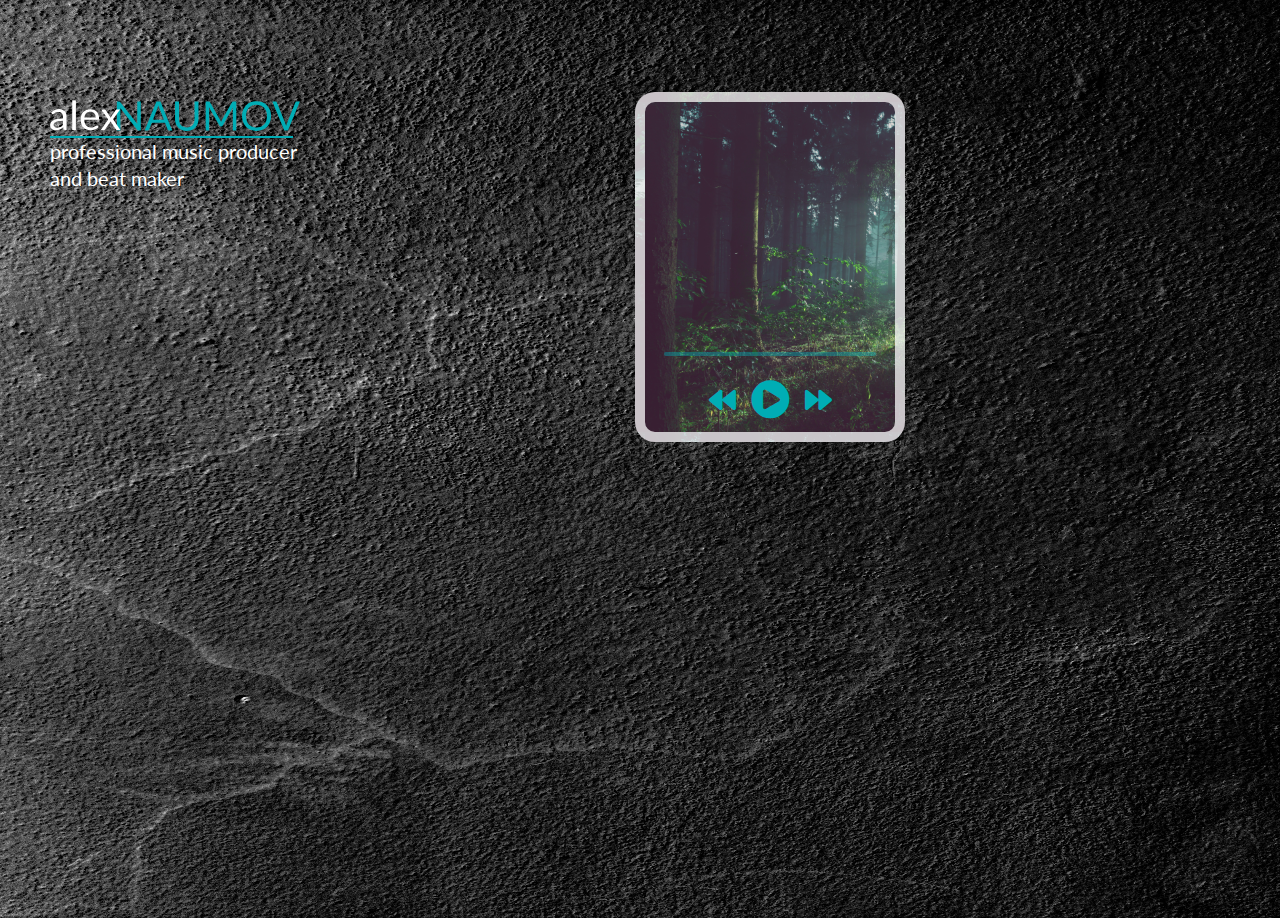
==== index.html @ a8696985 "player js" ====
<!DOCTYPE html>
<html lang="en">
  <head>
    <meta charset="UTF-8" />
    <meta http-equiv="X-UA-Compatible" content="IE=edge" />
    <meta name="viewport" content="width=device-width, initial-scale=1.0" />
    <title>Alex Naumov</title>
    <link rel="stylesheet" href="./main.css" />
    <link rel="preconnect" href="https://fonts.googleapis.com" />
    <link rel="preconnect" href="https://fonts.gstatic.com" crossorigin />
    <link
      href="https://fonts.googleapis.com/css2?family=Lato:wght@400;900&display=swap"
      rel="stylesheet"
    />
    <script defer src="index.js"></script>
  </head>
  <body>
    <!-- <section id="initial-page">
      <div class="initial-page__logo">
        <span class="initial-page__logo-name logo-name">alex</span>
        <span class="initial-page__logo-name logo-surname">Naumov</span>
      </div>
    </section> -->
    <!-- HOME PAGE -->
    <!-- <section id="home-page">
      <nav>
        <ul class="nav__container">
          <li class="nav__container-logo">
            <img
              class="nav__container-logo-img"
              src="./img/alex-logo.svg"
              width="120"
              alt=""
            />
          </li>
          <li class="nav__container-item"><a href="#">Home</a></li>
          <li class="nav__container-item"><a href="#">Work</a></li>
          <li class="nav__container-item"><a href="#">Pricing</a></li>
          <li class="nav__container-item"><a href="#">Contacts</a></li>
          <li class="nav__container-toggle">
            <a href="#"><i class="fas fa-bars"></i></a>
          </li>
        </ul>
      </nav>
      <div class="home-page__main-container">
        <div class="home-page__main-container-img">
        </div>
        <div class="home-page__main-container-text">
          <h2 class="home-page__main-container-text-h">Official site</h2>
          <img src="./img/alex-logo.svg" width="550" alt="" />
          <p class="home-page__main-container-text-p">
            “Music expresses feeling and thought, without language; it was below
            and before speech, and it is above and beyond all words.” – Robert
            G. Ingersoll
          </p>
        </div>
      </div>
    </section> -->
    <!-- WORK PAGE -->
    <section id="work">
      <div class="logo-text">
        <img
          class="logo-text__img"
          src="./img/alex-logo.svg"
          width="250"
          alt=""
          alt=""
        />
        <hr class="logo-text__hr" width="19%" />
        <p class="logo-text__description">
          professional music producer<br />and beat maker
        </p>
      </div>
      <div class="work-page__main">
        <div class="work-page__main-img"></div>
        <div class="work-page__main-music">
          <!-- PLAYER -->
          <div class="player">
            <div class="player__main">
              <audio
                src="./tracks/na_zare.mp3"
                class="player__main-audio"
              ></audio>
              <div class="player__main-flex">
                <div class="player__main-progress">
                  <div class="player__main-progress-line"></div>
                </div>
              </div>
              <div class="player__main-controls">
                <div class="player__main-controls-prev">
                  <i class="fas fa-backward"></i>
                </div>
                <div class="player__main-controls-playpause">
                  <i class="fas fa-play-circle"></i>
                  <i class="fas fa-pause notactive"></i>
                </div>
                <div class="player__main-controls-next">
                  <i class="fas fa-forward"></i>
                </div>
              </div>
            </div>
          </div>
        </div>
      </div>
    </section>
    <!-- PRICING PAGE -->

    <!-- CONTACTS PAGE -->

    <!-- <section id="work">
      <div class="main-container">
        <div class="nav-wrapper">
        <div class="nav-bar">
          <div class="work">work</div>
          <div class="price">price</div>
          <div class="contacts">contacts</div>
         </div>
       
        </div> 
         <div class="logo">
          <div class="logo-text">
         <span class='name'>Alex</span> <span class='surname'>Naumov</span> 
         <div class="line"></div>
         <div class="text-underline">professional music producer <br>and beEtmeaker </div>
        </div>
        <div class="circle"></div>
      </div>
      <img class='sasha' src="./img/sasha.png" alt="">

      <div class="player">
        <audio class="audio" src="./tracks/na_zare.mp3"></audio>
        <button class='btn-play'>play</button>
      </div>
      </div>
    </section> -->
  </body>
</html>
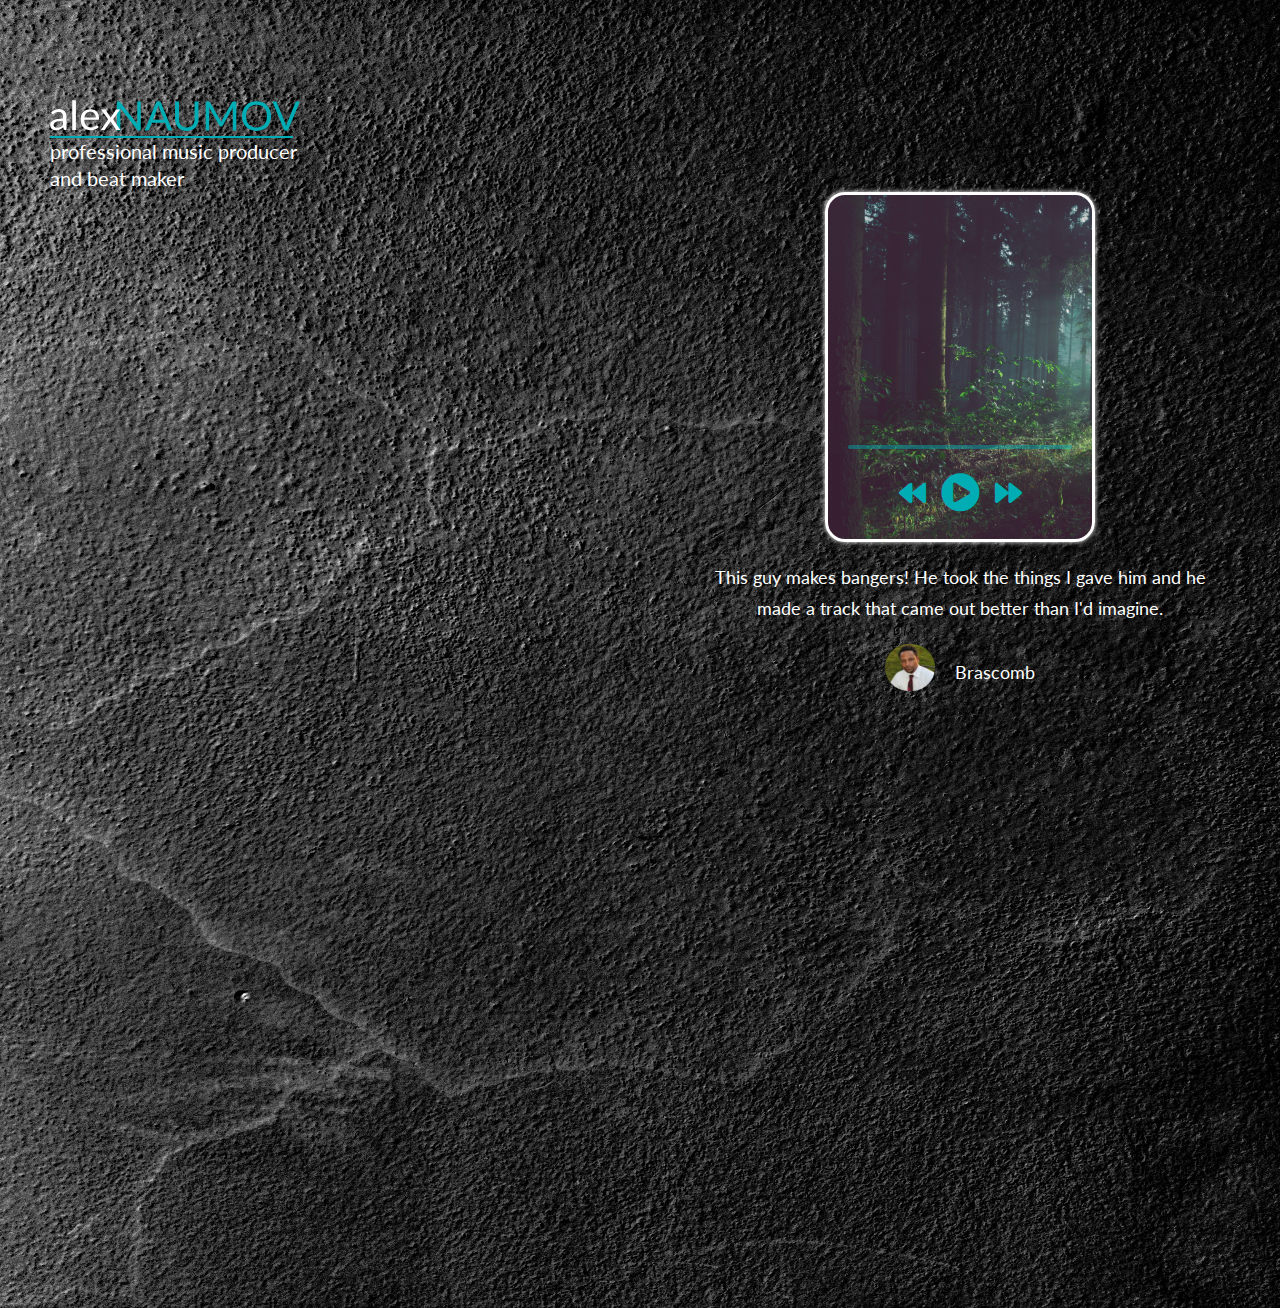
==== commit b1f335ec: "feedback player" ====
--- a/index.html
+++ b/index.html
@@ -43,8 +43,7 @@
         </ul>
       </nav>
       <div class="home-page__main-container">
-        <div class="home-page__main-container-img">
-        </div>
+        <div class="home-page__main-container-img"></div>
         <div class="home-page__main-container-text">
           <h2 class="home-page__main-container-text-h">Official site</h2>
           <img src="./img/alex-logo.svg" width="550" alt="" />
@@ -100,6 +99,23 @@
               </div>
             </div>
           </div>
+          <div class="feedback">
+            <p class="feedback__text">
+              This guy makes bangers! He took the things I gave him and he made
+              a track that came out better than I'd imagine.
+            </p>
+            <div class="feedback__nameimg">
+              <div class="feedback__nameimg-img">
+                <img
+                  class="feedback__nameimg-img-src"
+                  src="./img/circle-cropped-1.png"
+                  width="50"
+                  alt=""
+                />
+              </div>
+              <p class="feedback__nameimg-name">Brascomb</p>
+            </div>
+          </div>
         </div>
       </div>
     </section>
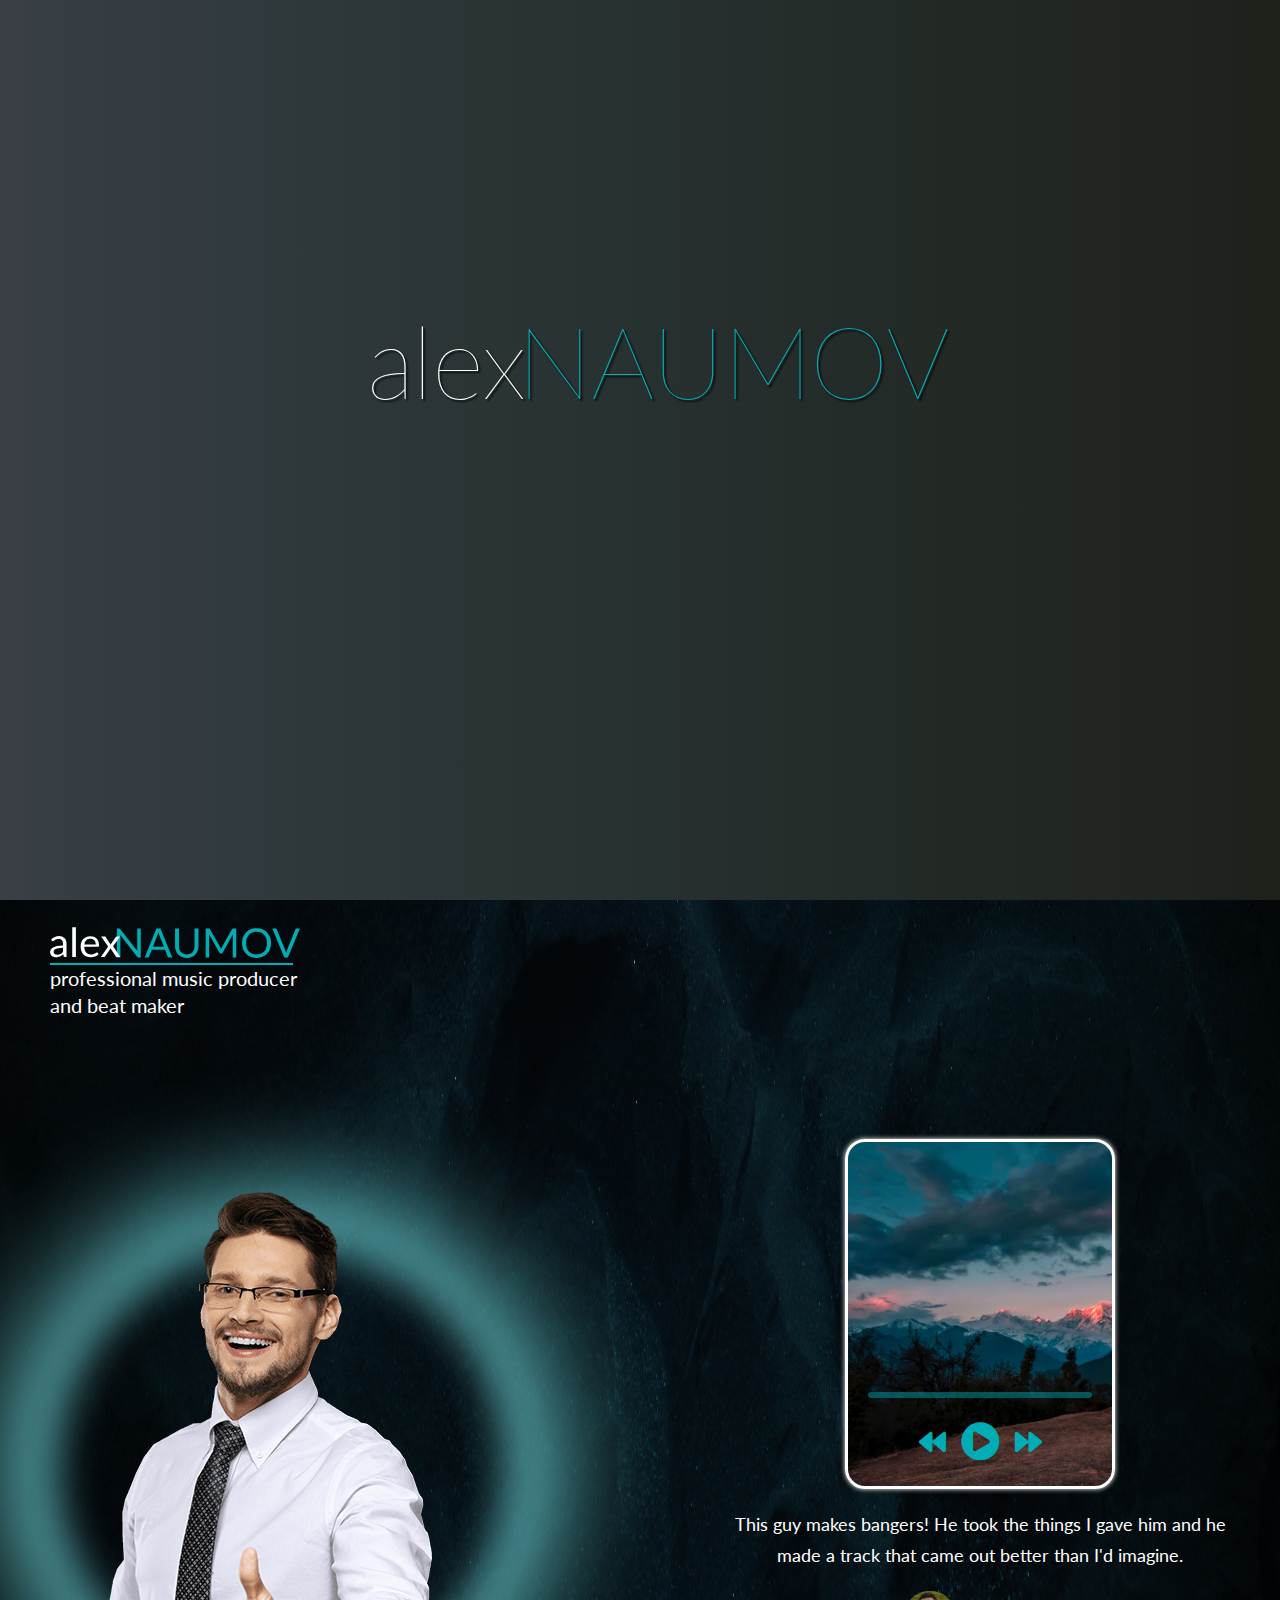
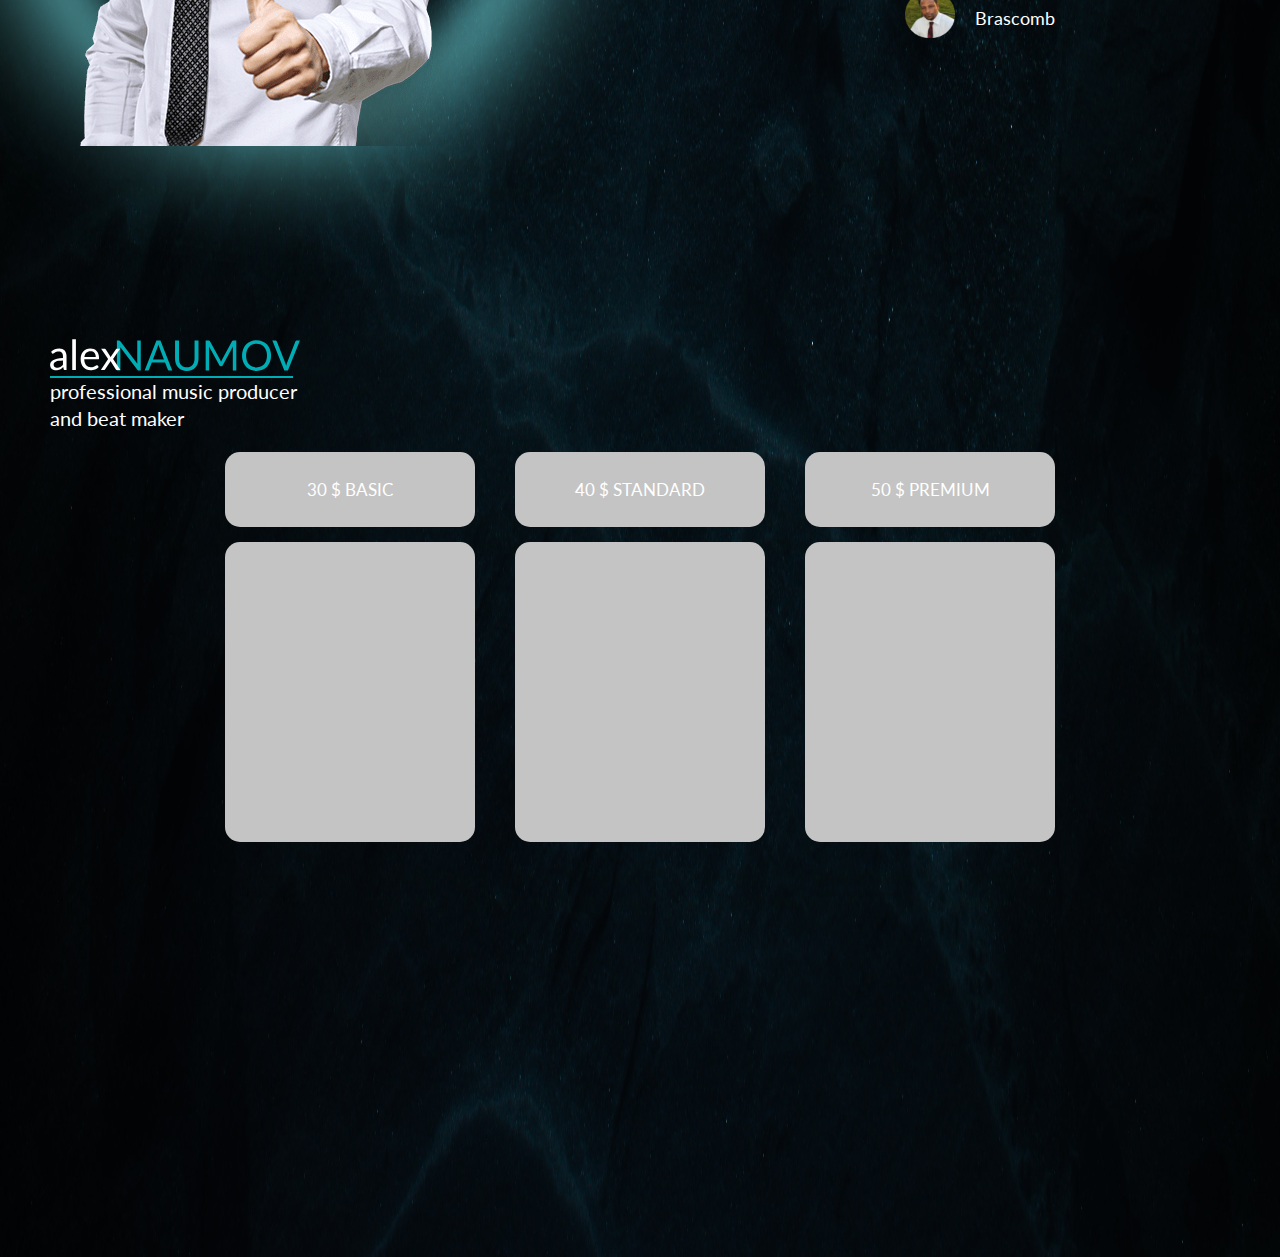
==== commit 9d833d97: "audio visualizer" ====
--- a/index.html
+++ b/index.html
@@ -15,14 +15,14 @@
     <script defer src="index.js"></script>
   </head>
   <body>
-    <!-- <section id="initial-page">
+    <section id="initial-page">
       <div class="initial-page__logo">
         <span class="initial-page__logo-name logo-name">alex</span>
         <span class="initial-page__logo-name logo-surname">Naumov</span>
       </div>
-    </section> -->
+    </section>
     <!-- HOME PAGE -->
-    <!-- <section id="home-page">
+    <section id="home-page">
       <nav>
         <ul class="nav__container">
           <li class="nav__container-logo">
@@ -54,7 +54,7 @@
           </p>
         </div>
       </div>
-    </section> -->
+    </section>
     <!-- WORK PAGE -->
     <section id="work">
       <div class="logo-text">
@@ -71,7 +71,14 @@
         </p>
       </div>
       <div class="work-page__main">
-        <div class="work-page__main-img"></div>
+        <div class="work-page__main-animation">
+          <img
+            class="work-page__main-animation-img"
+            src="./img/sasha.png"
+            alt=""
+          />
+          <div class="work-page__main-animation-block"></div>
+        </div>
         <div class="work-page__main-music">
           <!-- PLAYER -->
           <div class="player">
@@ -120,6 +127,35 @@
       </div>
     </section>
     <!-- PRICING PAGE -->
+    <section id="price">
+      <div class="logo-text">
+        <img
+          class="logo-text__img"
+          src="./img/alex-logo.svg"
+          width="250"
+          alt=""
+          alt=""
+        />
+        <hr class="logo-text__hr" width="19%" />
+        <p class="logo-text__description">
+          professional music producer<br />and beat maker
+        </p>
+      </div>
+      <div class="price__container">
+        <div class="price__container-item">
+          <div class="price__container-item-head">30 $ BASIC</div>
+          <div class="price__container-item-main"></div>
+        </div>
+        <div class="price__container-item">
+          <div class="price__container-item-head">40 $ STANDARD</div>
+          <div class="price__container-item-main"></div>
+        </div>
+        <div class="price__container-item">
+          <div class="price__container-item-head">50 $ PREMIUM</div>
+          <div class="price__container-item-main"></div>
+        </div>
+      </div>
+    </section>
 
     <!-- CONTACTS PAGE -->
 
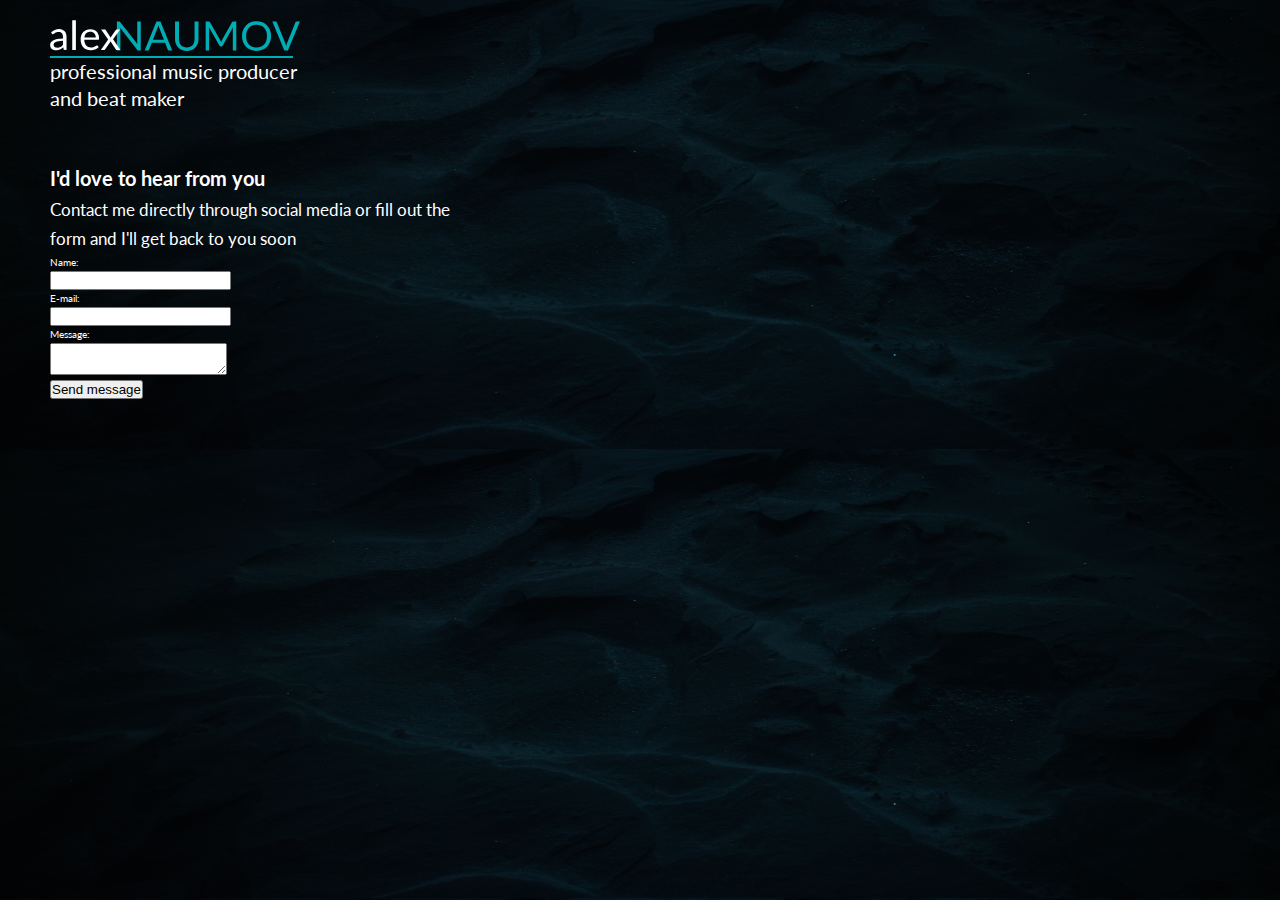
==== commit 5255572f: "contact form" ====
--- a/index.html
+++ b/index.html
@@ -15,14 +15,14 @@
     <script defer src="index.js"></script>
   </head>
   <body>
-    <section id="initial-page">
+    <!-- <section id="initial-page">
       <div class="initial-page__logo">
         <span class="initial-page__logo-name logo-name">alex</span>
         <span class="initial-page__logo-name logo-surname">Naumov</span>
       </div>
-    </section>
+    </section> -->
     <!-- HOME PAGE -->
-    <section id="home-page">
+    <!-- <section id="home-page">
       <nav>
         <ul class="nav__container">
           <li class="nav__container-logo">
@@ -54,9 +54,9 @@
           </p>
         </div>
       </div>
-    </section>
+    </section> -->
     <!-- WORK PAGE -->
-    <section id="work">
+    <!-- <section id="work">
       <div class="logo-text">
         <img
           class="logo-text__img"
@@ -79,9 +79,9 @@
           />
           <div class="work-page__main-animation-block"></div>
         </div>
-        <div class="work-page__main-music">
-          <!-- PLAYER -->
-          <div class="player">
+        <div class="work-page__main-music"> -->
+    <!-- PLAYER -->
+    <!-- <div class="player">
             <div class="player__main">
               <audio
                 src="./tracks/na_zare.mp3"
@@ -125,9 +125,9 @@
           </div>
         </div>
       </div>
-    </section>
+    </section> -->
     <!-- PRICING PAGE -->
-    <section id="price">
+    <!-- <section id="price">
       <div class="logo-text">
         <img
           class="logo-text__img"
@@ -155,10 +155,45 @@
           <div class="price__container-item-main"></div>
         </div>
       </div>
-    </section>
+    </section> -->
 
     <!-- CONTACTS PAGE -->
-
+    <section id="contacts">
+      <div class="logo-text">
+        <img
+          class="logo-text__img"
+          src="./img/alex-logo.svg"
+          width="250"
+          alt=""
+          alt=""
+        />
+        <hr class="logo-text__hr" width="19%" />
+        <p class="logo-text__description">
+          professional music producer<br />and beat maker
+        </p>
+      </div>
+      <div class="contact-page">
+        <div class="contact-page__client">
+          <div class="contact-page__client-text">
+            <h3>I'd love to hear from you</h3>
+            <p>
+              Contact me directly through social media or fill out the form and
+              I'll get back to you soon
+            </p>
+          </div>
+          <form>
+            <label for="name">Name:</label><br />
+            <input type="text" id="name" /><br />
+            <label for="mail">E-mail:</label><br />
+            <input type="email" id="mail" /><br />
+            <label for="msg">Message:</label><br />
+            <textarea name="" id="msg"></textarea><br />
+            <input type="submit" value="Send message" />
+          </form>
+        </div>
+        <div class="contact-page__img"></div>
+      </div>
+    </section>
     <!-- <section id="work">
       <div class="main-container">
         <div class="nav-wrapper">
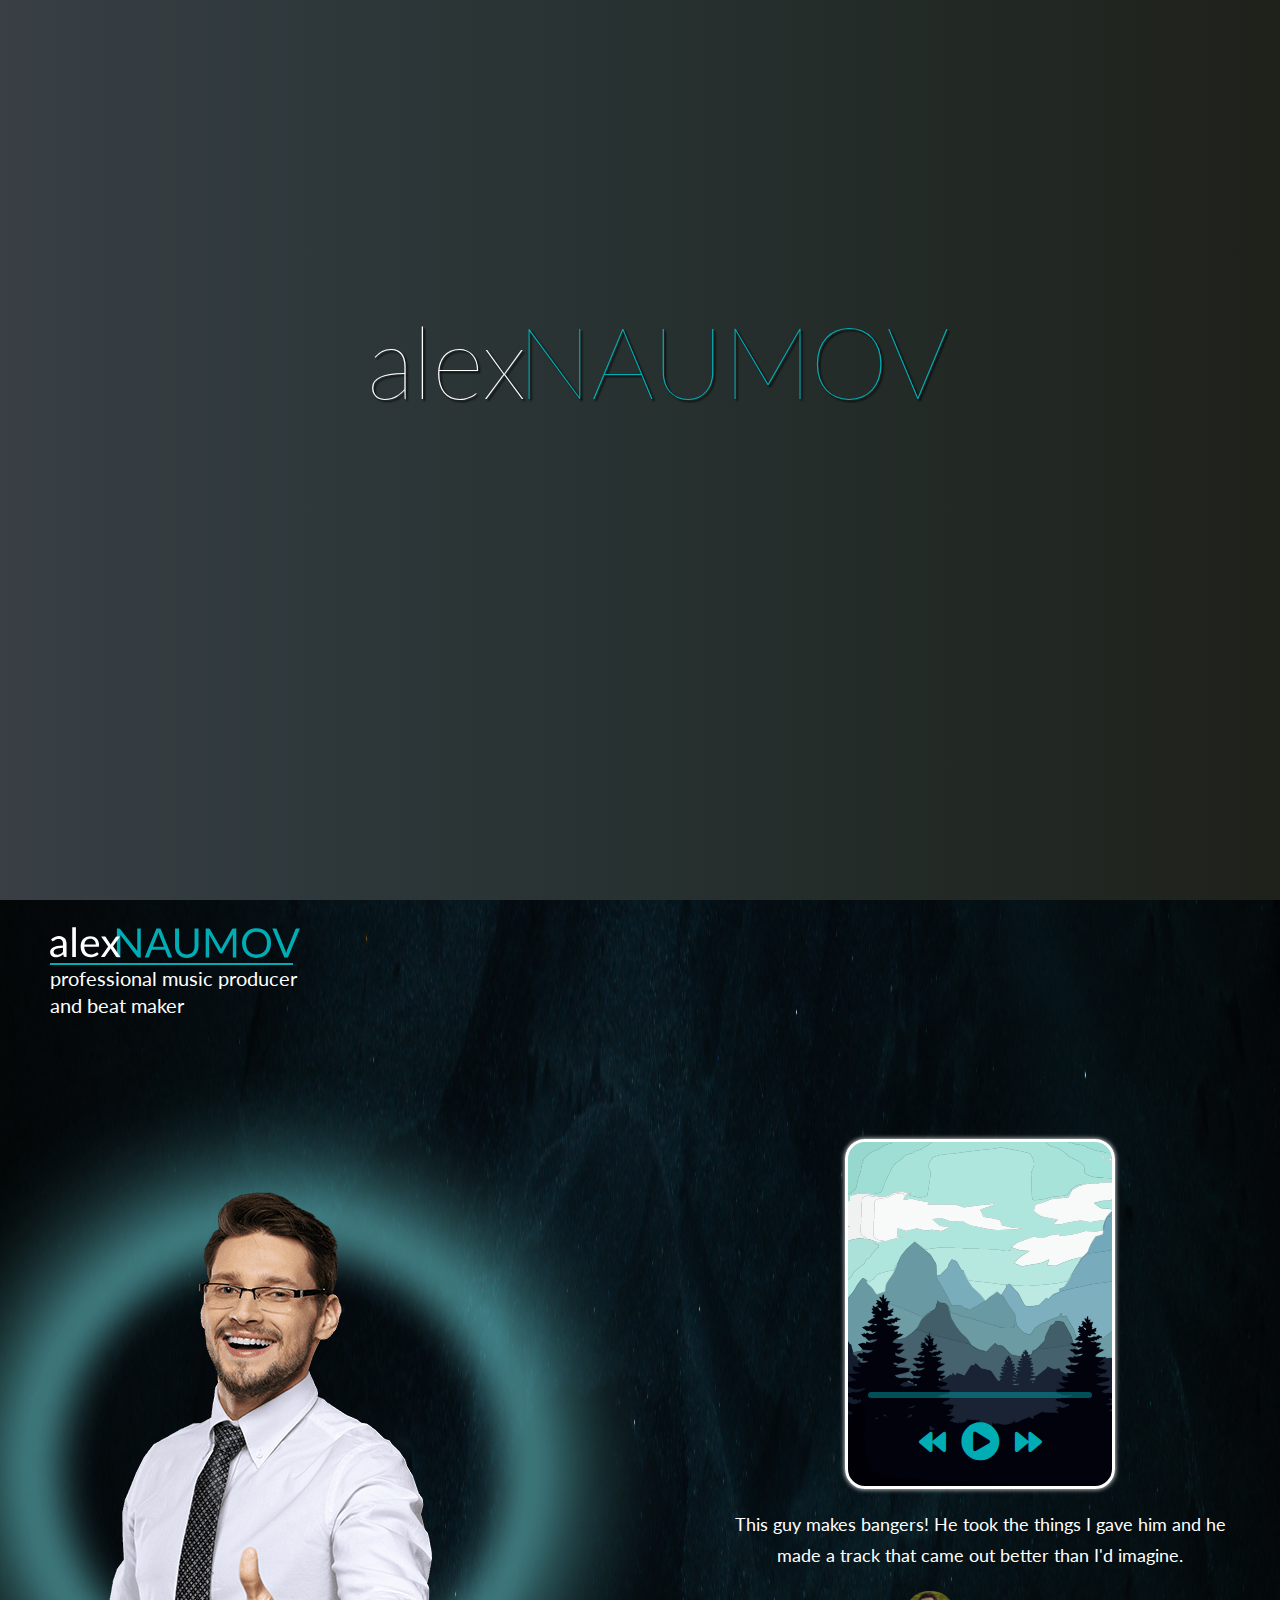
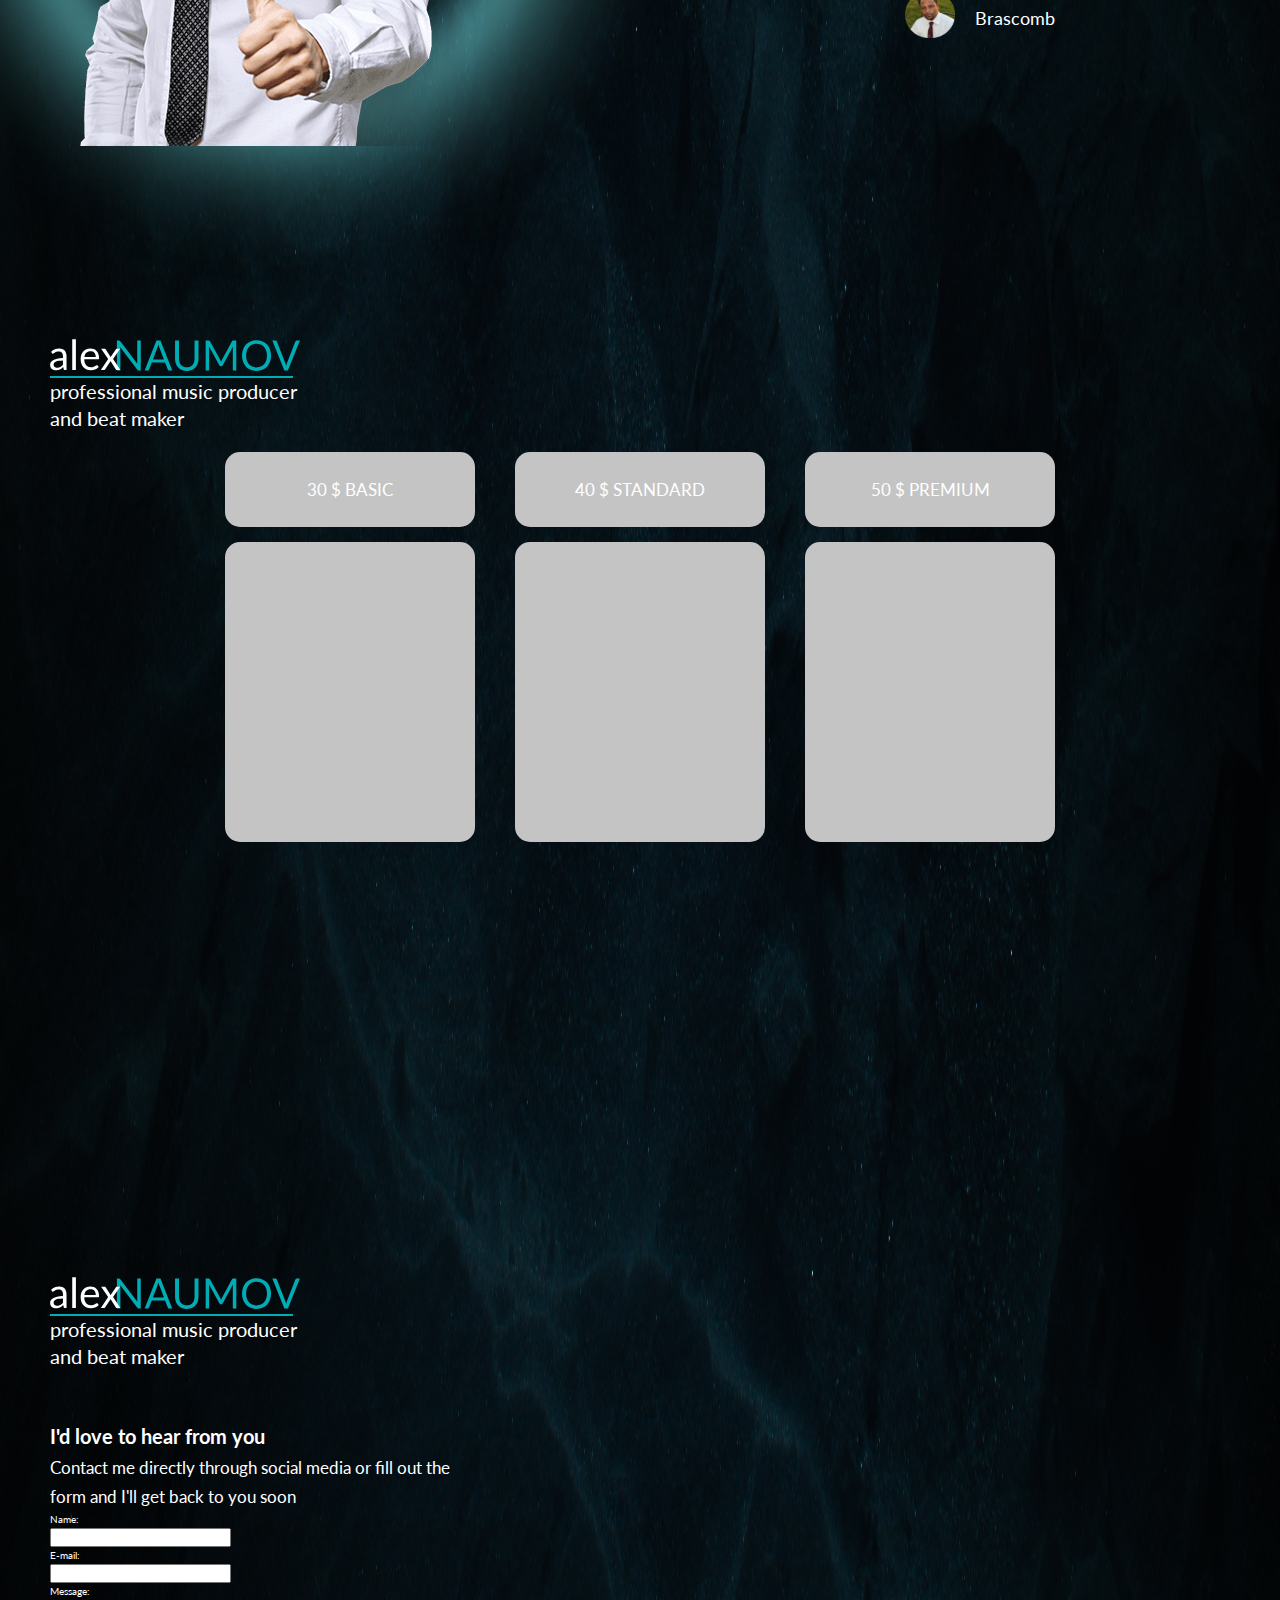
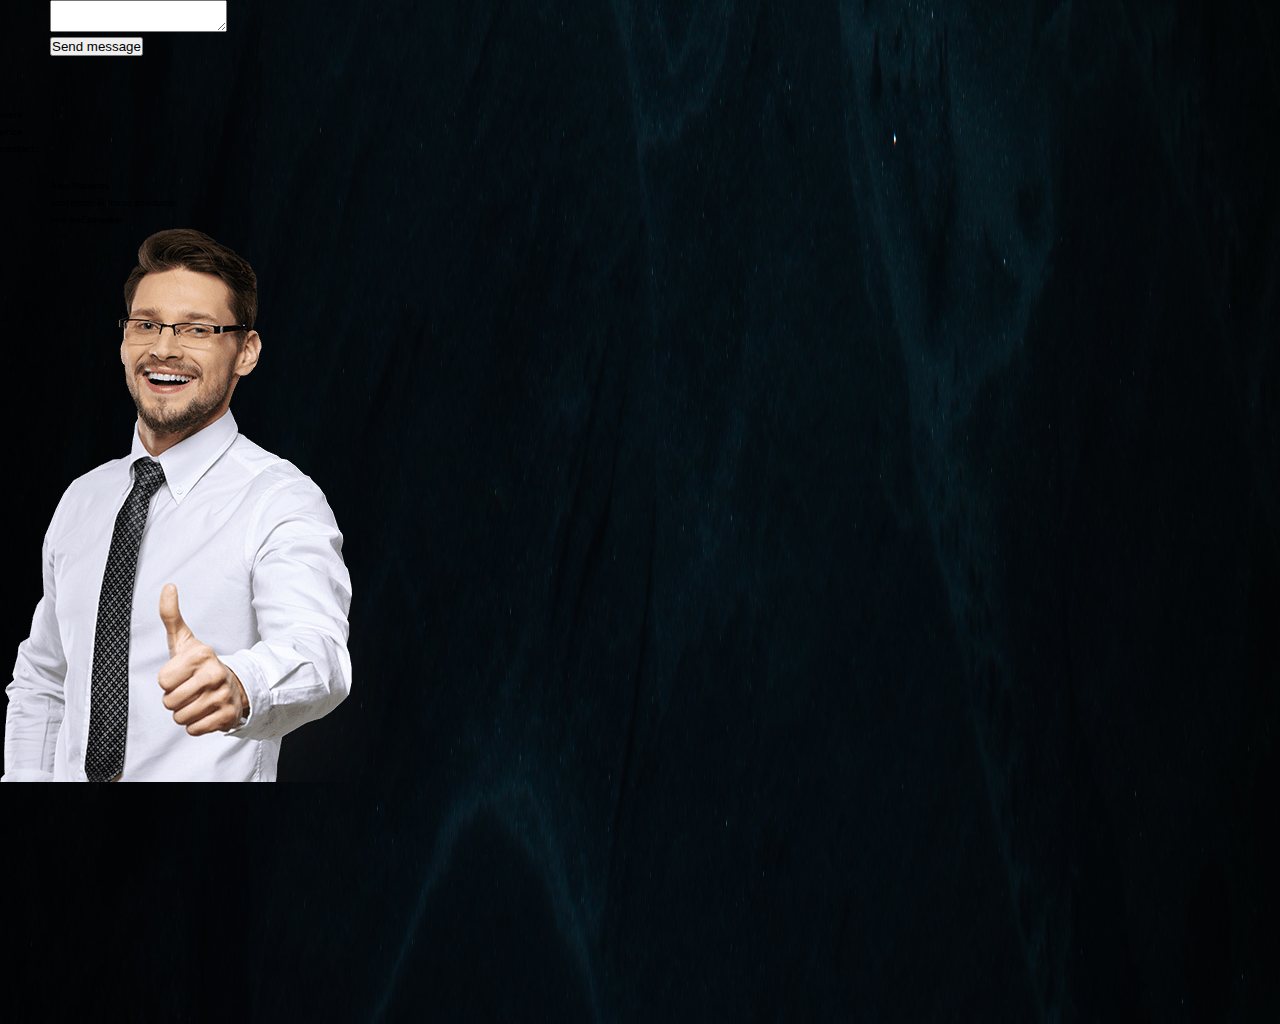
==== commit 6d4c7684: "everything in one html" ====
--- a/index.html
+++ b/index.html
@@ -15,14 +15,14 @@
     <script defer src="index.js"></script>
   </head>
   <body>
-    <!-- <section id="initial-page">
+    <section id="initial-page">
       <div class="initial-page__logo">
         <span class="initial-page__logo-name logo-name">alex</span>
         <span class="initial-page__logo-name logo-surname">Naumov</span>
       </div>
-    </section> -->
+    </section>
     <!-- HOME PAGE -->
-    <!-- <section id="home-page">
+    <section id="home-page">
       <nav>
         <ul class="nav__container">
           <li class="nav__container-logo">
@@ -54,9 +54,9 @@
           </p>
         </div>
       </div>
-    </section> -->
+    </section>
     <!-- WORK PAGE -->
-    <!-- <section id="work">
+    <section id="work">
       <div class="logo-text">
         <img
           class="logo-text__img"
@@ -79,9 +79,9 @@
           />
           <div class="work-page__main-animation-block"></div>
         </div>
-        <div class="work-page__main-music"> -->
-    <!-- PLAYER -->
-    <!-- <div class="player">
+        <div class="work-page__main-music">
+          <!-- PLAYER -->
+          <div class="player">
             <div class="player__main">
               <audio
                 src="./tracks/na_zare.mp3"
@@ -125,9 +125,9 @@
           </div>
         </div>
       </div>
-    </section> -->
+    </section>
     <!-- PRICING PAGE -->
-    <!-- <section id="price">
+    <section id="price">
       <div class="logo-text">
         <img
           class="logo-text__img"
@@ -155,7 +155,7 @@
           <div class="price__container-item-main"></div>
         </div>
       </div>
-    </section> -->
+    </section>
 
     <!-- CONTACTS PAGE -->
     <section id="contacts">
@@ -181,44 +181,49 @@
               I'll get back to you soon
             </p>
           </div>
-          <form>
+          <form
+            method="POST"
+            action="send"
+            enctype="application/x-www-form-urlencoded"
+          >
             <label for="name">Name:</label><br />
-            <input type="text" id="name" /><br />
+            <input type="text" id="name" name="name" required /><br />
             <label for="mail">E-mail:</label><br />
-            <input type="email" id="mail" /><br />
+            <input type="email" id="mail" name="email" required /><br />
             <label for="msg">Message:</label><br />
-            <textarea name="" id="msg"></textarea><br />
-            <input type="submit" value="Send message" />
+            <textarea name="msg" id="msg" required></textarea><br />
+            <button type="submit" value="submit">Send message</button>
           </form>
         </div>
         <div class="contact-page__img"></div>
       </div>
     </section>
-    <!-- <section id="work">
+    <section id="work">
       <div class="main-container">
         <div class="nav-wrapper">
-        <div class="nav-bar">
-          <div class="work">work</div>
-          <div class="price">price</div>
-          <div class="contacts">contacts</div>
-         </div>
-       
-        </div> 
-         <div class="logo">
+          <div class="nav-bar">
+            <div class="work">work</div>
+            <div class="price">price</div>
+            <div class="contacts">contacts</div>
+          </div>
+        </div>
+        <div class="logo">
           <div class="logo-text">
-         <span class='name'>Alex</span> <span class='surname'>Naumov</span> 
-         <div class="line"></div>
-         <div class="text-underline">professional music producer <br>and beEtmeaker </div>
-        </div>
-        <div class="circle"></div>
-      </div>
-      <img class='sasha' src="./img/sasha.png" alt="">
+            <span class="name">Alex</span> <span class="surname">Naumov</span>
+            <div class="line"></div>
+            <div class="text-underline">
+              professional music producer <br />and beEtmeaker
+            </div>
+          </div>
+          <div class="circle"></div>
+        </div>
+        <img class="sasha" src="./img/sasha.png" alt="" />
 
-      <div class="player">
-        <audio class="audio" src="./tracks/na_zare.mp3"></audio>
-        <button class='btn-play'>play</button>
-      </div>
-      </div>
-    </section> -->
+        <!-- <div class="player">
+          <audio class="audio" src="./tracks/na_zare.mp3"></audio>
+          <button class="btn-play">play</button>
+        </div> -->
+      </div>
+    </section>
   </body>
 </html>
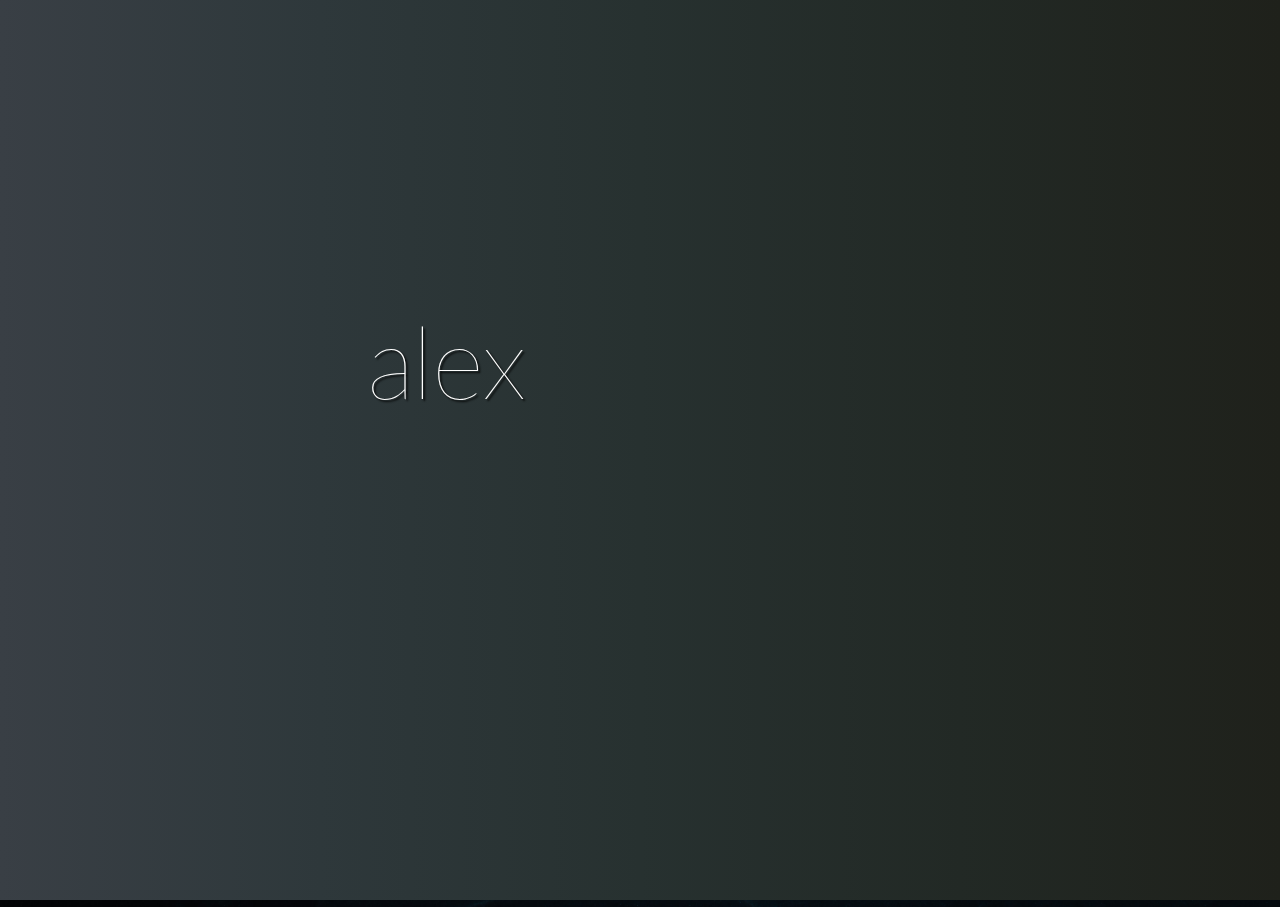
==== commit f26962be: "components created" ====
--- a/index.html
+++ b/index.html
@@ -5,7 +5,7 @@
     <meta http-equiv="X-UA-Compatible" content="IE=edge" />
     <meta name="viewport" content="width=device-width, initial-scale=1.0" />
     <title>Alex Naumov</title>
-    <link rel="stylesheet" href="./main.css" />
+    <link rel="stylesheet" href="./main.css" type="text/css" />
     <link rel="preconnect" href="https://fonts.googleapis.com" />
     <link rel="preconnect" href="https://fonts.gstatic.com" crossorigin />
     <link
@@ -33,10 +33,12 @@
               alt=""
             />
           </li>
-          <li class="nav__container-item"><a href="#">Home</a></li>
-          <li class="nav__container-item"><a href="#">Work</a></li>
-          <li class="nav__container-item"><a href="#">Pricing</a></li>
-          <li class="nav__container-item"><a href="#">Contacts</a></li>
+          <li class="nav__container-item">
+            <a style="color: #00adb5" href="/home">Home</a>
+          </li>
+          <li class="nav__container-item"><a href="/work">Work</a></li>
+          <li class="nav__container-item"><a href="/pricing">Pricing</a></li>
+          <li class="nav__container-item"><a href="/contacts">Contacts</a></li>
           <li class="nav__container-toggle">
             <a href="#"><i class="fas fa-bars"></i></a>
           </li>
@@ -55,175 +57,5 @@
         </div>
       </div>
     </section>
-    <!-- WORK PAGE -->
-    <section id="work">
-      <div class="logo-text">
-        <img
-          class="logo-text__img"
-          src="./img/alex-logo.svg"
-          width="250"
-          alt=""
-          alt=""
-        />
-        <hr class="logo-text__hr" width="19%" />
-        <p class="logo-text__description">
-          professional music producer<br />and beat maker
-        </p>
-      </div>
-      <div class="work-page__main">
-        <div class="work-page__main-animation">
-          <img
-            class="work-page__main-animation-img"
-            src="./img/sasha.png"
-            alt=""
-          />
-          <div class="work-page__main-animation-block"></div>
-        </div>
-        <div class="work-page__main-music">
-          <!-- PLAYER -->
-          <div class="player">
-            <div class="player__main">
-              <audio
-                src="./tracks/na_zare.mp3"
-                class="player__main-audio"
-              ></audio>
-              <div class="player__main-flex">
-                <div class="player__main-progress">
-                  <div class="player__main-progress-line"></div>
-                </div>
-              </div>
-              <div class="player__main-controls">
-                <div class="player__main-controls-prev">
-                  <i class="fas fa-backward"></i>
-                </div>
-                <div class="player__main-controls-playpause">
-                  <i class="fas fa-play-circle"></i>
-                  <i class="fas fa-pause notactive"></i>
-                </div>
-                <div class="player__main-controls-next">
-                  <i class="fas fa-forward"></i>
-                </div>
-              </div>
-            </div>
-          </div>
-          <div class="feedback">
-            <p class="feedback__text">
-              This guy makes bangers! He took the things I gave him and he made
-              a track that came out better than I'd imagine.
-            </p>
-            <div class="feedback__nameimg">
-              <div class="feedback__nameimg-img">
-                <img
-                  class="feedback__nameimg-img-src"
-                  src="./img/circle-cropped-1.png"
-                  width="50"
-                  alt=""
-                />
-              </div>
-              <p class="feedback__nameimg-name">Brascomb</p>
-            </div>
-          </div>
-        </div>
-      </div>
-    </section>
-    <!-- PRICING PAGE -->
-    <section id="price">
-      <div class="logo-text">
-        <img
-          class="logo-text__img"
-          src="./img/alex-logo.svg"
-          width="250"
-          alt=""
-          alt=""
-        />
-        <hr class="logo-text__hr" width="19%" />
-        <p class="logo-text__description">
-          professional music producer<br />and beat maker
-        </p>
-      </div>
-      <div class="price__container">
-        <div class="price__container-item">
-          <div class="price__container-item-head">30 $ BASIC</div>
-          <div class="price__container-item-main"></div>
-        </div>
-        <div class="price__container-item">
-          <div class="price__container-item-head">40 $ STANDARD</div>
-          <div class="price__container-item-main"></div>
-        </div>
-        <div class="price__container-item">
-          <div class="price__container-item-head">50 $ PREMIUM</div>
-          <div class="price__container-item-main"></div>
-        </div>
-      </div>
-    </section>
-
-    <!-- CONTACTS PAGE -->
-    <section id="contacts">
-      <div class="logo-text">
-        <img
-          class="logo-text__img"
-          src="./img/alex-logo.svg"
-          width="250"
-          alt=""
-          alt=""
-        />
-        <hr class="logo-text__hr" width="19%" />
-        <p class="logo-text__description">
-          professional music producer<br />and beat maker
-        </p>
-      </div>
-      <div class="contact-page">
-        <div class="contact-page__client">
-          <div class="contact-page__client-text">
-            <h3>I'd love to hear from you</h3>
-            <p>
-              Contact me directly through social media or fill out the form and
-              I'll get back to you soon
-            </p>
-          </div>
-          <form
-            method="POST"
-            action="send"
-            enctype="application/x-www-form-urlencoded"
-          >
-            <label for="name">Name:</label><br />
-            <input type="text" id="name" name="name" required /><br />
-            <label for="mail">E-mail:</label><br />
-            <input type="email" id="mail" name="email" required /><br />
-            <label for="msg">Message:</label><br />
-            <textarea name="msg" id="msg" required></textarea><br />
-            <button type="submit" value="submit">Send message</button>
-          </form>
-        </div>
-        <div class="contact-page__img"></div>
-      </div>
-    </section>
-    <section id="work">
-      <div class="main-container">
-        <div class="nav-wrapper">
-          <div class="nav-bar">
-            <div class="work">work</div>
-            <div class="price">price</div>
-            <div class="contacts">contacts</div>
-          </div>
-        </div>
-        <div class="logo">
-          <div class="logo-text">
-            <span class="name">Alex</span> <span class="surname">Naumov</span>
-            <div class="line"></div>
-            <div class="text-underline">
-              professional music producer <br />and beEtmeaker
-            </div>
-          </div>
-          <div class="circle"></div>
-        </div>
-        <img class="sasha" src="./img/sasha.png" alt="" />
-
-        <!-- <div class="player">
-          <audio class="audio" src="./tracks/na_zare.mp3"></audio>
-          <button class="btn-play">play</button>
-        </div> -->
-      </div>
-    </section>
   </body>
 </html>
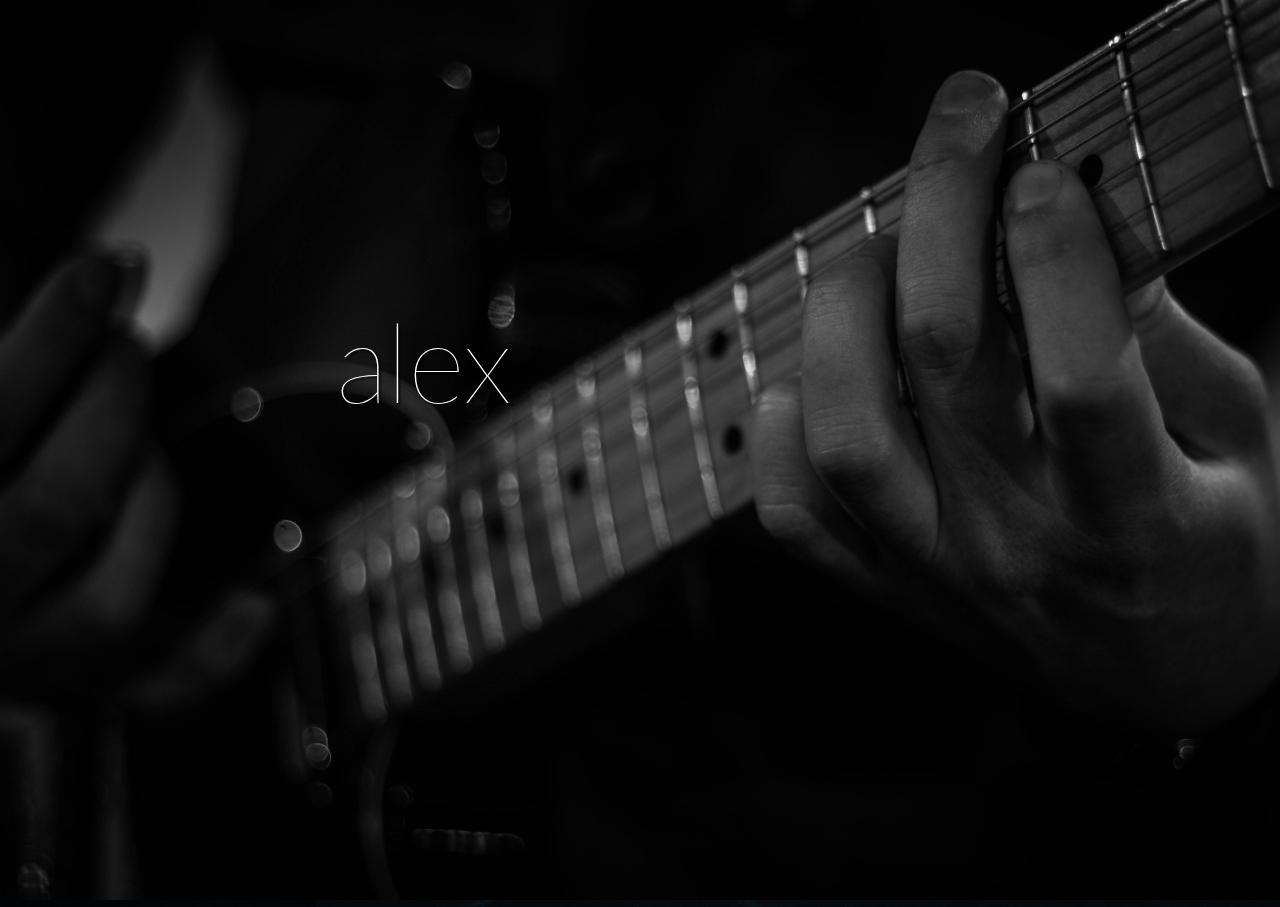
==== commit 58ae731a: "contact page styles" ====
--- a/index.html
+++ b/index.html
@@ -4,7 +4,7 @@
     <meta charset="UTF-8" />
     <meta http-equiv="X-UA-Compatible" content="IE=edge" />
     <meta name="viewport" content="width=device-width, initial-scale=1.0" />
-    <title>Alex Naumov</title>
+    <title>Alex Naumov | Music producer</title>
     <link rel="stylesheet" href="./main.css" type="text/css" />
     <link rel="preconnect" href="https://fonts.googleapis.com" />
     <link rel="preconnect" href="https://fonts.gstatic.com" crossorigin />
